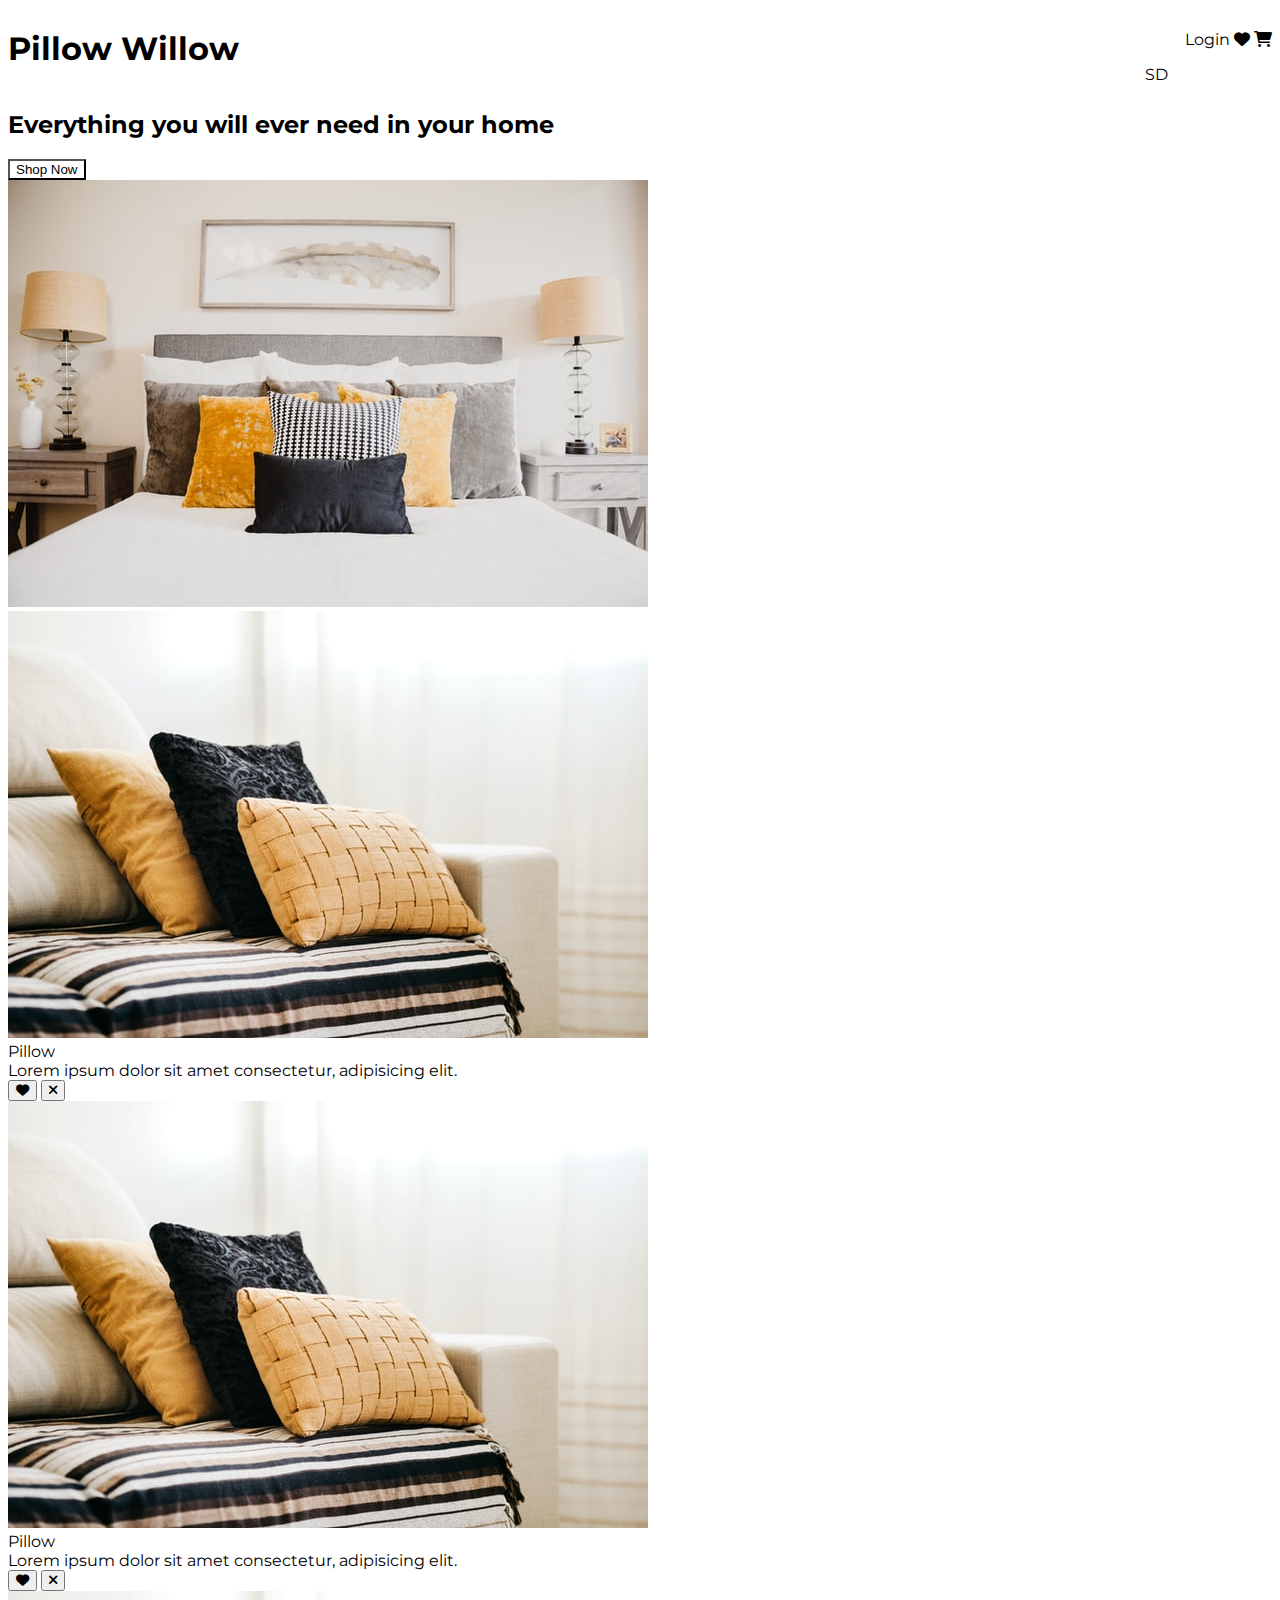
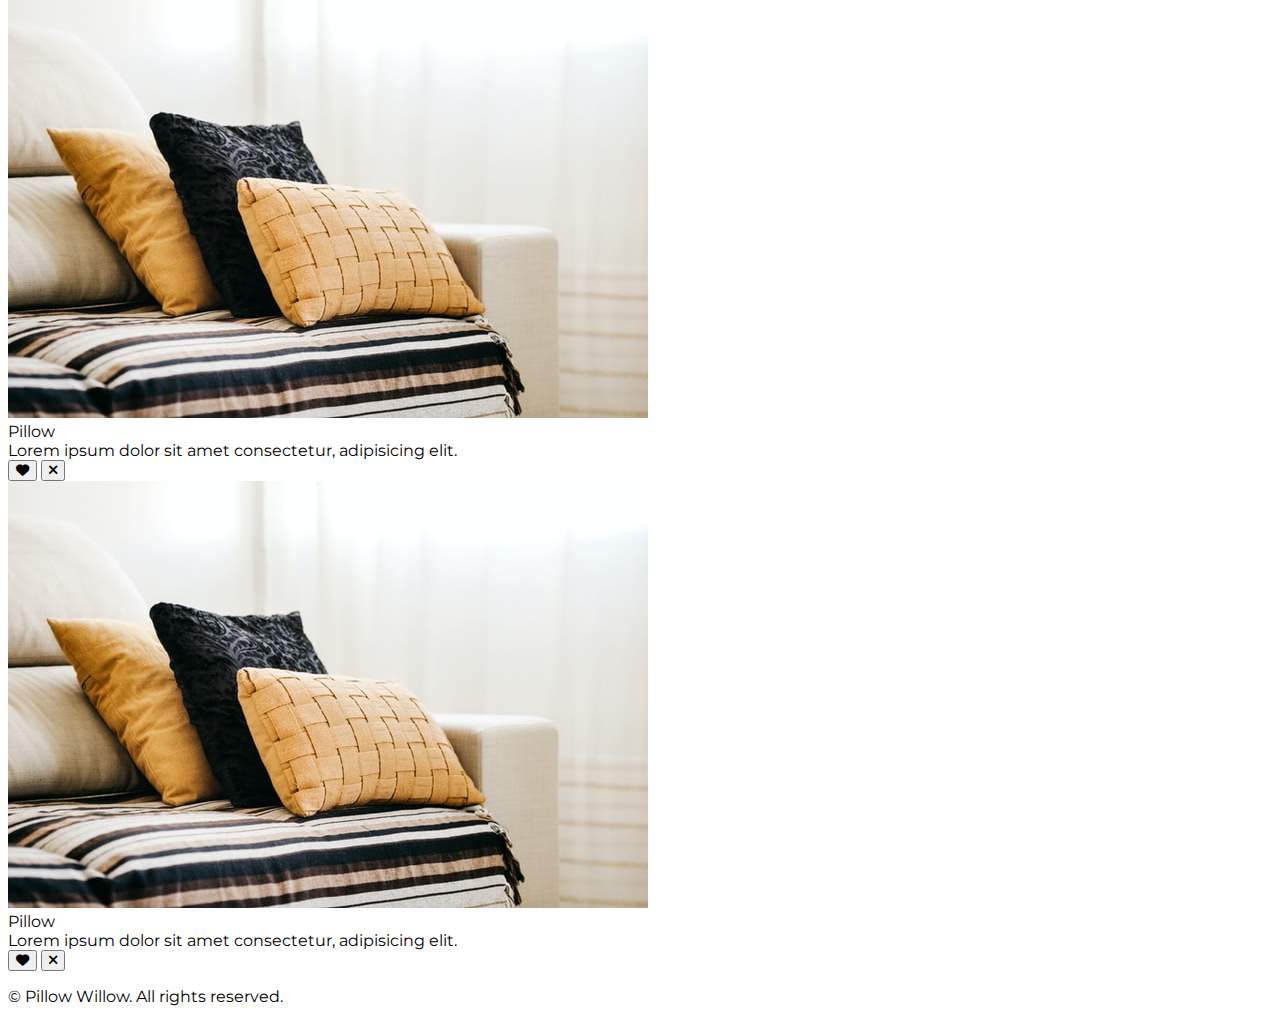
==== index.html @ 67fdf4f0 "feat: homepage" ====
<!DOCTYPE html>
<html lang="en">
  <head>
    <meta charset="UTF-8" />
    <meta http-equiv="X-UA-Compatible" content="IE=edge" />
    <meta name="viewport" content="width=device-width, initial-scale=1.0" />
    <title>Pillow Willow</title>
    <link
      rel="stylesheet"
      href="https://foobar-ui.netlify.app/styles/foobar-ui.min.css"
    />
    <link rel="stylesheet" href="styles/main.css" />
    <link rel="preconnect" href="https://fonts.googleapis.com" />
    <link rel="preconnect" href="https://fonts.gstatic.com" crossorigin="" />
    <link
      href="https://fonts.googleapis.com/css2?family=Montserrat:wght@300;400;600;700;900&amp;family=Poppins:wght@300;400;600;700;900&amp;display=swap"
      rel="stylesheet"
    />
    <link
      rel="stylesheet"
      href="https://cdnjs.cloudflare.com/ajax/libs/font-awesome/6.0.0/css/all.min.css"
      integrity="sha512-9usAa10IRO0HhonpyAIVpjrylPvoDwiPUiKdWk5t3PyolY1cOd4DSE0Ga+ri4AuTroPR5aQvXU9xC6qOPnzFeg=="
      crossorigin="anonymous"
      referrerpolicy="no-referrer"
    />
  </head>
  <body>
    <header class="header">
      <h1 class="logo heading-2"><a href="#">Pillow Willow</a></h1>

      <div class="nav flex-row">
        <nav>
          <ul class="nobullets">
            <li><a href="#">Login</a></li>
            <li>
              <a href="#"><i class="fa-solid fa-heart"></i></a>
            </li>
            <li>
              <a href="#"><i class="fa-solid fa-cart-shopping"></i></a>
            </li>
          </ul>
        </nav>
        <a href="#">
          <span class="avatar avatar-md">SD</span>
        </a>
      </div>
    </header>
    <main class="main">
      <div class="hero">
        <div class="grid-2">
          <div class="grid-col">
            <h2 class="heading-1">
              Everything you will ever need in your home
            </h2>
            <button class="btn btn-primary cta">Shop Now</button>
          </div>
          <div class="grid-col">
            <img
              class="img-responsive"
              src="images/isaac-martin-mdFWSstj6OE-unsplash.jpg"
              alt="Pillow"
            />
          </div>
        </div>
      </div>
      <div class="showcase flex-row">
        <div class="card card_with-shadow card_text-overlay">
          <div class="card-content">
            <img class="card-media" src="images/jonathan-borba-_peqvnRW7tc-unsplash.jpg">
            <div class="card-text">
              <div class="card-title">Pillow</div>
              <div class="card-description">Lorem ipsum dolor sit amet consectetur,
                adipisicing elit.
              </div>
            </div>
          </div>
          <div class="card-action">
            <button class="btn card-btn"><i class="fa-solid fa-heart"></i></button>
            <button class="btn card-btn"><i class="fa-solid fa-close"></i></button>
          </div>
        </div>
        <div class="card card_with-shadow card_text-overlay">
          <div class="card-content">
            <img class="card-media" src="images/jonathan-borba-_peqvnRW7tc-unsplash.jpg">
            <div class="card-text">
              <div class="card-title">Pillow</div>
              <div class="card-description">Lorem ipsum dolor sit amet consectetur,
                adipisicing elit.
              </div>
            </div>
          </div>
          <div class="card-action">
            <button class="btn card-btn"><i class="fa-solid fa-heart"></i></button>
            <button class="btn card-btn"><i class="fa-solid fa-close"></i></button>
          </div>
        </div>
        <div class="card card_with-shadow card_text-overlay">
          <div class="card-content">
            <img class="card-media" src="images/jonathan-borba-_peqvnRW7tc-unsplash.jpg">
            <div class="card-text">
              <div class="card-title">Pillow</div>
              <div class="card-description">Lorem ipsum dolor sit amet consectetur,
                adipisicing elit.
              </div>
            </div>
          </div>
          <div class="card-action">
            <button class="btn card-btn"><i class="fa-solid fa-heart"></i></button>
            <button class="btn card-btn"><i class="fa-solid fa-close"></i></button>
          </div>
        </div>
        <div class="card card_with-shadow card_text-overlay">
          <div class="card-content">
            <img class="card-media" src="images/jonathan-borba-_peqvnRW7tc-unsplash.jpg">
            <div class="card-text">
              <div class="card-title">Pillow</div>
              <div class="card-description">Lorem ipsum dolor sit amet consectetur,
                adipisicing elit.
              </div>
            </div>
          </div>
          <div class="card-action">
            <button class="btn card-btn"><i class="fa-solid fa-heart"></i></button>
            <button class="btn card-btn"><i class="fa-solid fa-close"></i></button>
          </div>
        </div>
      </div>
    </main>
    <footer class="footer">
      <p class="text-center text-gray text-small"><span>© Pillow Willow. All rights reserved.</span></p>
    </footer>
  </body>
</html>
---- styles/main.css ----
body {
  font-family: "Montserrat", sans-serif;
}

/* Header */
.header {
  display: flex;
  align-items: center;
  flex-wrap: wrap;
  padding: 0 var(--space-xl);
  background-color: var(--color-primary);
}

.header a {
  text-decoration: none;
  color: var(--color-white);
}

.nav {
  margin-left: auto;
  align-items: center;
}

.nav li {
  display: inline-block;
  font-size: var(--font-size-sm);
}

.nav a {
  padding-left: var(--space-lg);
}

.nav .avatar {
  background-color: var(--color-light);
  color: var(--color-primary);
}

/* Hero */
.hero {
  background-color: var(--color-light);
}

.hero .grid-col {
  padding: var(--space-xl);
}

.hero .heading-1 {
  color: var(--color-dark);
}

.hero .cta {
  background-color: var(--color-secondary);
  height: var(--space-xl);
}

/* Showcase */
.showcase {
  margin: var(--space-xl);
}

.showcase .card {
  width: calc(33.333333% - var(--space-xl) * 4 / 3);
}

.showcase .card:not(:last-child) {
  margin-right: var(--space-xl);
}

/* Footer */
.footer {
  background-color: var(--color-dark);
  padding: var(--space-xl);
  margin: 0;
}
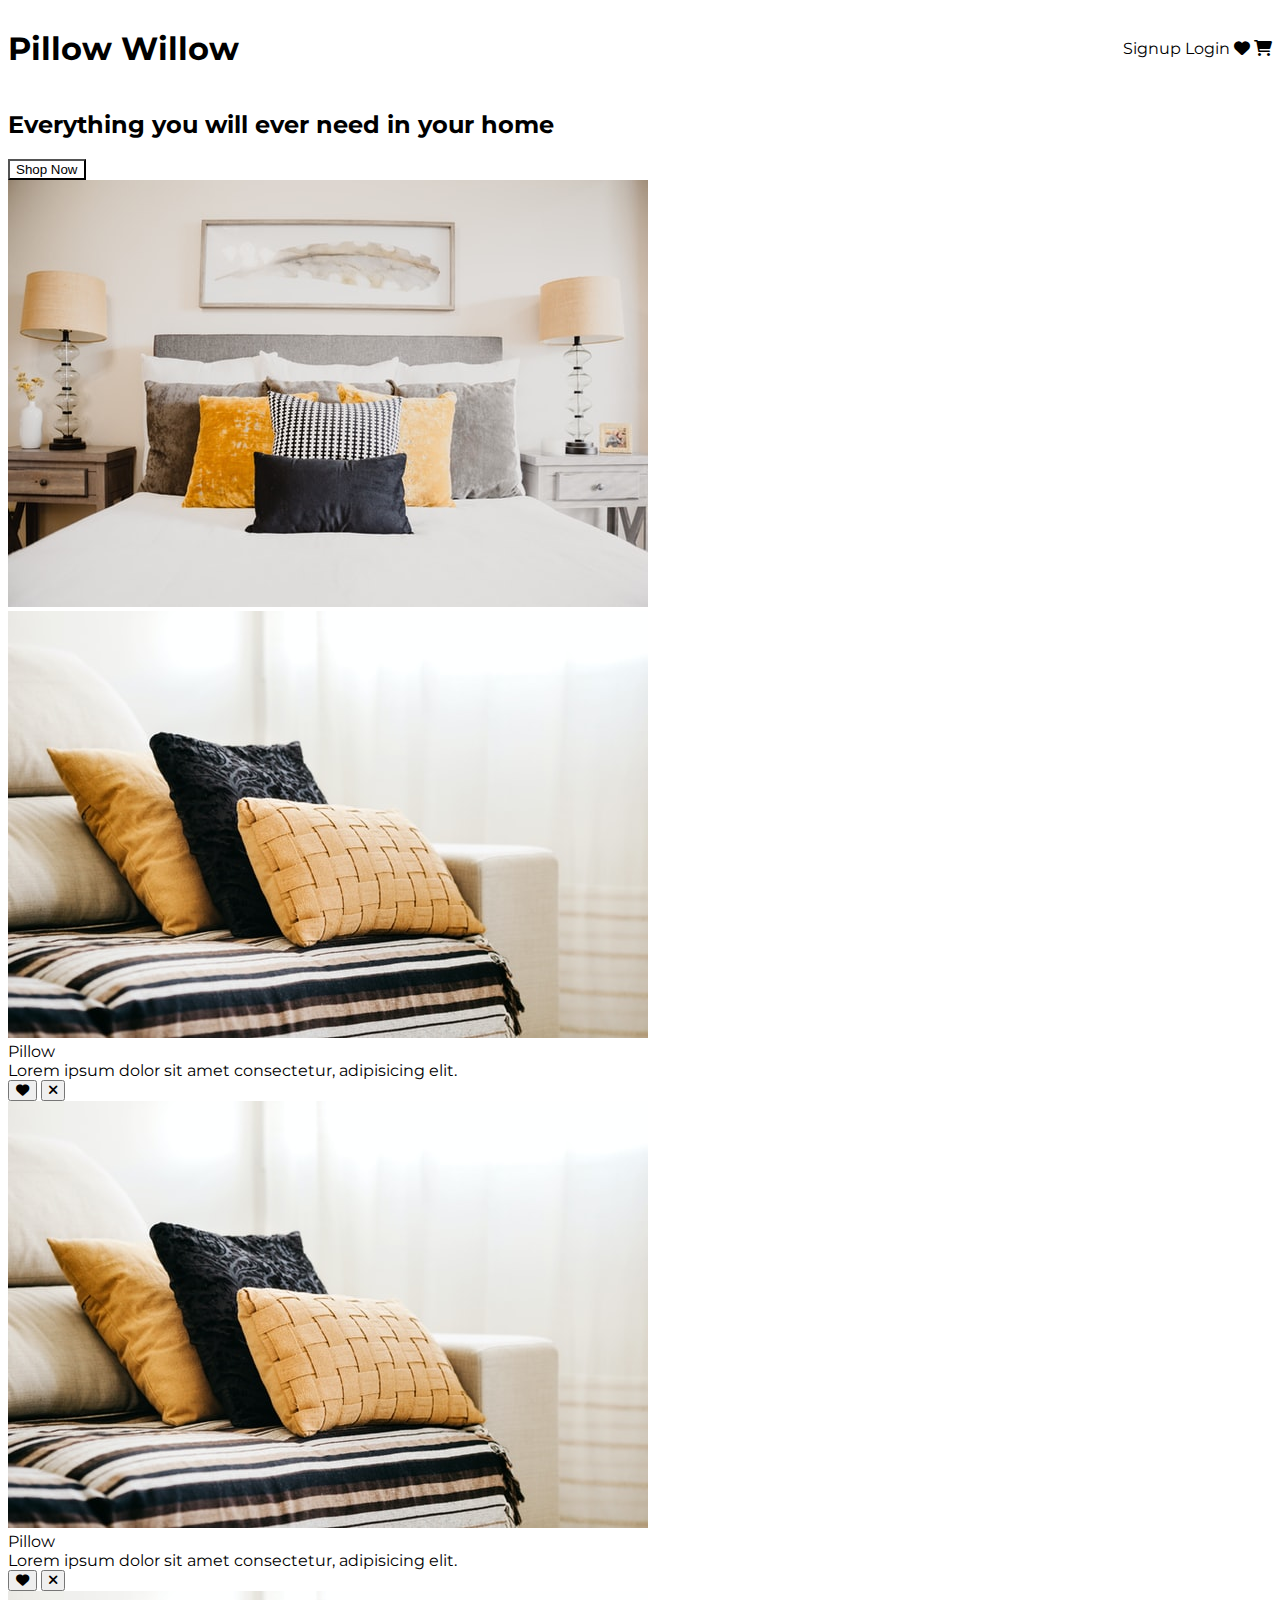
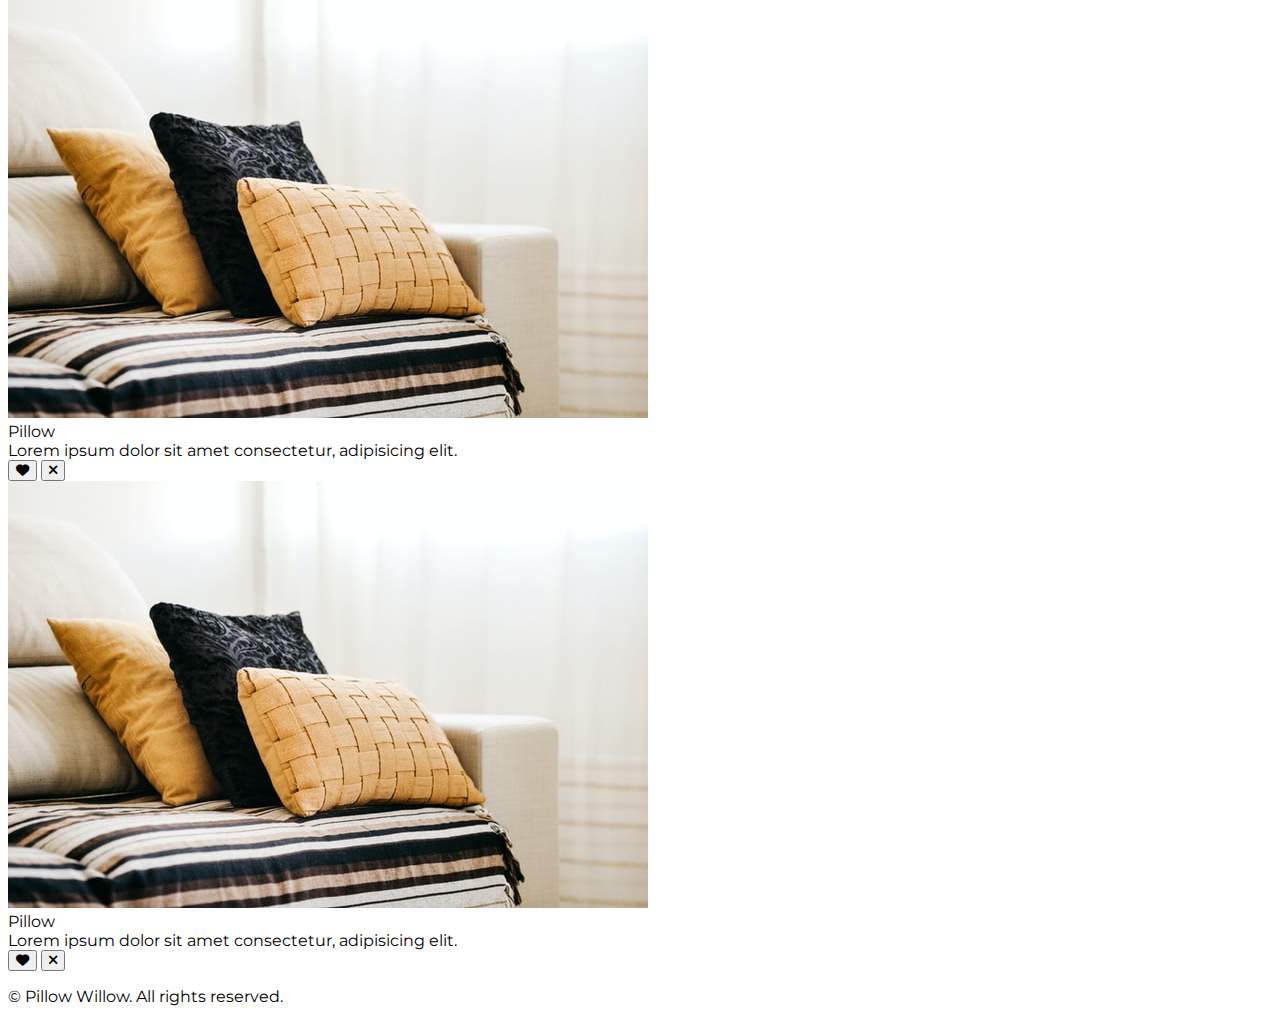
==== commit bb18a769: "feat: product listing page" ====
--- a/index.html
+++ b/index.html
@@ -26,21 +26,22 @@
   </head>
   <body>
     <header class="header">
-      <h1 class="logo heading-2"><a href="#">Pillow Willow</a></h1>
+      <h1 class="logo heading-2"><a href="index.html">Pillow Willow</a></h1>
 
       <div class="nav flex-row">
         <nav>
           <ul class="nobullets">
-            <li><a href="#">Login</a></li>
+            <li><a href="pages/signup.html">Signup</a></li>
+            <li><a href="pages/login.html">Login</a></li>
             <li>
-              <a href="#"><i class="fa-solid fa-heart"></i></a>
+              <a href="pages/wishlist.html"><i class="fa-solid fa-heart"></i></a>
             </li>
             <li>
-              <a href="#"><i class="fa-solid fa-cart-shopping"></i></a>
+              <a href="pages/shopping-cart.html"><i class="fa-solid fa-cart-shopping"></i></a>
             </li>
           </ul>
         </nav>
-        <a href="#">
+        <a class="user" href="pages/signup.html">
           <span class="avatar avatar-md">SD</span>
         </a>
       </div>
@@ -52,7 +53,7 @@
             <h2 class="heading-1">
               Everything you will ever need in your home
             </h2>
-            <button class="btn btn-primary cta">Shop Now</button>
+            <button class="btn btn-primary cta"><a href="pages/product-listing-page.html">Shop Now</a></button>
           </div>
           <div class="grid-col">
             <img
--- a/styles/main.css
+++ b/styles/main.css
@@ -30,6 +30,14 @@
   padding-left: var(--space-lg);
 }
 
+.nav a:hover {
+  color: var(--color-light);
+}
+
+.nav .user {
+  display: none;
+}
+
 .nav .avatar {
   background-color: var(--color-light);
   color: var(--color-primary);
@@ -53,6 +61,11 @@
   height: var(--space-xl);
 }
 
+.hero .cta a {
+  text-decoration: none;
+  color: var(--color-white);
+}
+
 /* Showcase */
 .showcase {
   margin: var(--space-xl);
@@ -72,3 +85,31 @@
   padding: var(--space-xl);
   margin: 0;
 }
+
+/* Pages */
+
+/* Product Listing Page */
+.products {
+  display: grid;
+  grid-template-columns: 1fr 2fr;
+}
+
+.products .products-filter {
+  padding: var(--space-xl);
+}
+
+.products-filter h4 {
+  margin: 0 0 var(--space-md);
+}
+
+.filter-container {
+  margin: 0 0 var(--space-sm);
+}
+
+.filter-container .filter-heading {
+  margin: 0 0 var(--space-xs);
+}
+
+.filter-container .filter {
+  margin: 0 0 4px;
+}
